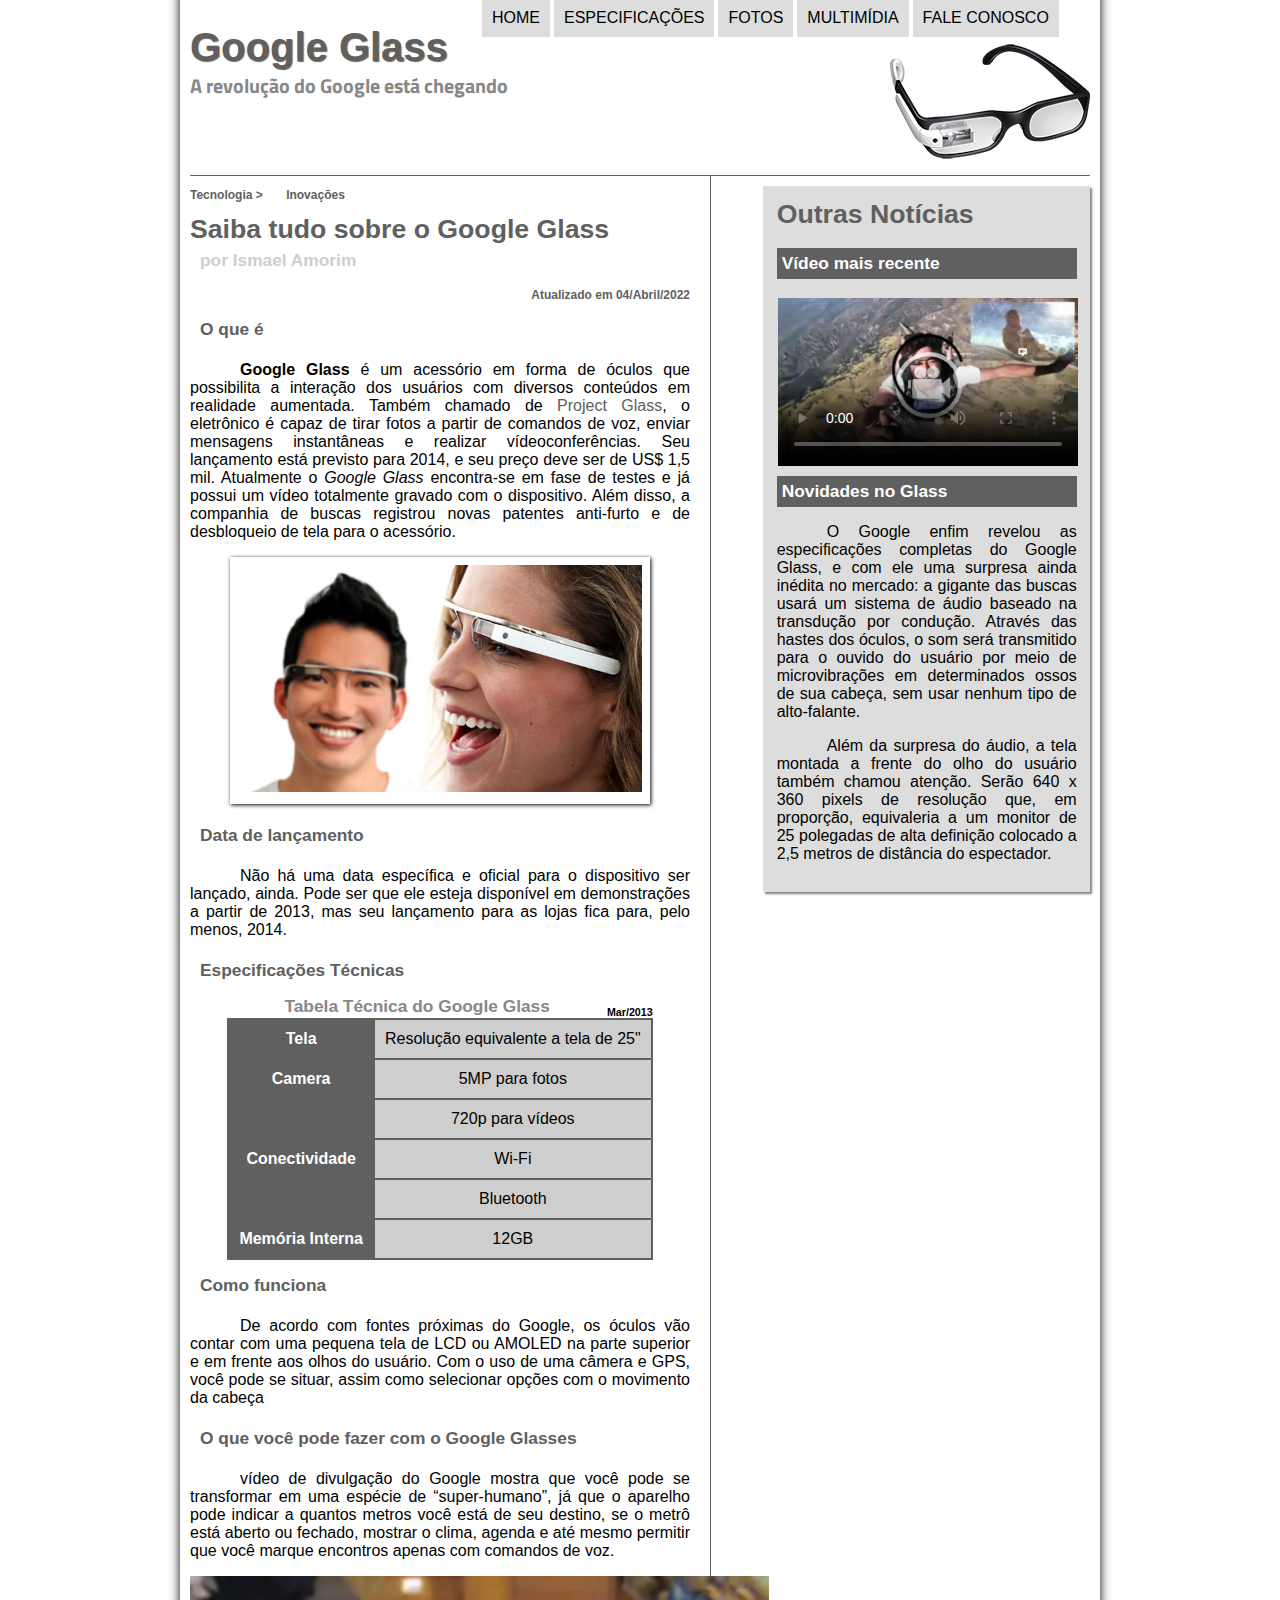
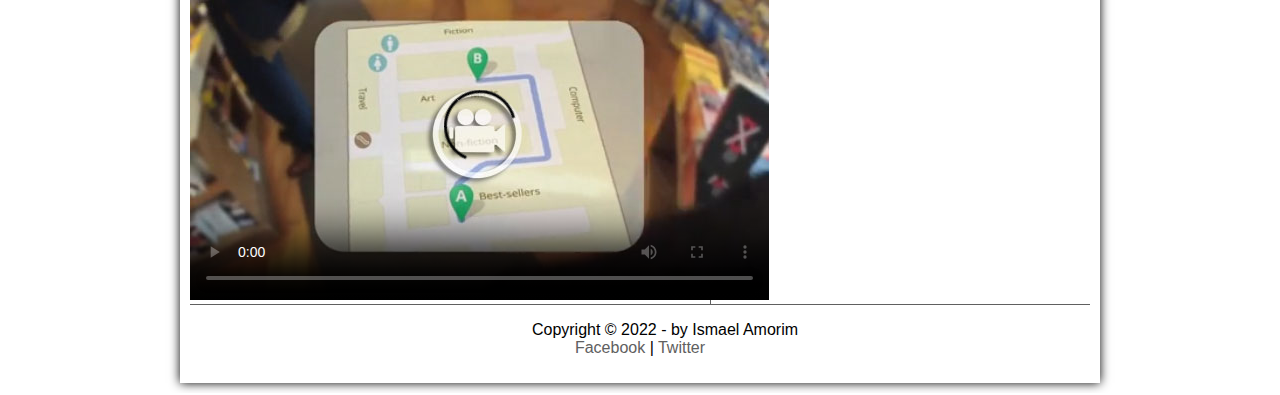
==== index.html @ ab48ccaa "GoogleGlass" ====
<!DOCTYPE html>
<html lang="pt-br">
<head>
    <meta charset="UTF-8"/>
    <title>tudo sobre google glass</title>
    <link rel="stylesheet" type="text/css" href="css/estilo.css"/>
    <link rel="stylesheet" type="text/css" href="css/media.css"/>

</head>
<script language="javascript" src="javascript/funcoes.js"></script>

<body>
<div id="interface">
    <header id="cabecalho" >
<hgroup>
<h1>Google Glass</h1>
<h2>A revolução do Google está chegando </h2>
</hgroup>
<img id="icone" src="imagens/glass-oculos-preto-peq.png">
<nav id="menu">
    <h1>Menu Principal</h1>
<ul>
    <li onmouseover="mudaFoto('imagens/Home.png')" onmouseout="mudaFoto('imagens/glass-oculos-preto-peq.png')"><a href="index.html">Home</a></li>
    <li onmouseover="mudaFoto('imagens/especificacoes.png')" onmouseout="mudaFoto('imagens/glass-oculos-preto-peq.png')"> <a href="specs.html">Especificações</a></li>
    <li onmouseover="mudaFoto('imagens/fotos.png')" onmouseout="mudaFoto('imagens/glass-oculos-preto-peq.png')"> <a href="fotos.html">Fotos</a></li>
    <li onmouseover="mudaFoto('imagens/multimidia.png')" onmouseout="mudaFoto('imagens/glass-oculos-preto-peq.png')"> <a href="multimidia.html">Multimídia</a></li>
    <li onmouseover="mudaFoto('imagens/contato.png')" onmouseout="mudaFoto('imagens/glass-oculos-preto-peq.png')"> <a href="fale-conosco.html">Fale conosco</a></li>
</ul>
</nav>
</header>

<section id="corpo">

<article id="noticia-principal">
    <header id="cabecalho-artigo">
<hgroup>

<h3>Tecnologia >  &nbsp; &nbsp; &nbsp; Inovações</h3>
<h1>Saiba tudo sobre o Google Glass</h1>
<h2>por Ismael Amorim</h2>
<h3 class="direita">Atualizado em 04/Abril/2022</h3>
</header>
</hgroup>

<h2>O que é</h2>
<p><span style="font-weight:900;" >Google Glass </span> é um acessório em forma de óculos que possibilita a interação dos usuários com diversos conteúdos em realidade aumentada. Também chamado de <a href="https:/google.com" target="_blank">Project Glass</a>, o eletrônico é capaz de tirar fotos a partir de comandos de voz, enviar mensagens instantâneas e realizar vídeo&shy;con&shy;ferên&shy;cias. Seu lançamento está previsto para 2014, e seu preço deve ser de US$ 1,5 mil. Atualmente o <em>Google Glass</em> encontra-se em fase de testes e já possui um vídeo totalmente gravado com o dispositivo. Além disso, a companhia de buscas registrou novas patentes anti-furto e de desbloqueio de tela para o acessório.</p>

<figure class="foto-legenda">
  
<img src="imagens/glass-quadro-homem-mulher.jpg"/>
<figcaption>
    <h3> Google Glass
        <p>Uma nova Maneira de Ver o Mundo</p>
    </h3>
</figcaption>
</figure>
<h2>Data de lançamento</h2>
<p> Não há uma data específica e oficial para o dispositivo ser lançado, ainda. Pode ser que ele esteja disponível em demonstrações a partir de 2013, mas seu lançamento para as lojas fica para, pelo menos, 2014.</p>

<h2>Especificações Técnicas</h2>
<table id="tabelaspec">
 <caption> Tabela Técnica do Google Glass <span>Mar/2013</span></caption>

<tr><td class="ce">Tela</td><td class="cd">Resolução equivalente a tela de 25"</td></tr>
<tr><td rowspan="2" class="ce">Camera</td><td class="cd">5MP para fotos</td></tr>
<tr><td class="cd"> 720p para vídeos</td></tr>
<tr><td rowspan="2" class="ce">Conectividade</td><td class="cd">Wi-Fi</td></tr>
<tr><td class="cd">Bluetooth</td></tr>
<tr><td class="ce"> Memória Interna</td><td class="cd">12GB</td></tr>
</table>

<h2>Como funciona</h2>
<p> De acordo com fontes próximas do Google, os óculos vão contar com uma pequena tela de LCD ou AMOLED na parte superior e em frente aos olhos do usuário. Com o uso de uma câmera e GPS, você pode se situar, assim como selecionar opções com o movimento da cabeça</p>

<h2>O que você pode fazer com o Google Glasses</h2>
<p> vídeo de divulgação do Google mostra que você pode se transformar em uma espécie de “super-humano<wbr/>”, já que o aparelho pode indicar a quantos metros você está de seu destino, se o metrô está aberto ou fechado, mostrar o clima, agenda e até mesmo permitir que você marque encontros apenas com comandos de voz.</p>

<div id="video-inicio">
    <video id="videoHome" controls="controls" poster="imagens/video-mini01.jpg">
    <source src="media/how-it-feels.mp4" type="video/mp4"/>
    <source src="media/how-it-feels.mp4" type="video/webm"/>
    <source src="media/how-it-feels.mp4" type="video/ogg"/>
    Desculpe, mas não foi possivel carregar o vídeo.

    </video>
</div>
</article>
</section>
<aside id="lateral">
<h1>Outras Notícias</h1>
<h2>Vídeo mais recente</h2>

<div id="video-inicio02">
    <video id="videoHome02" controls="controls" poster="imagens/video-mini02.jpg">
        <source src="media/one-day.mp4" type="video/mp4">
        <source src="media/one-day.mp4" type="video/webm">
        <source src="media/one-day.mp4" type="video/ogg">
        Desculpe, mas não foi possivel carregar o vídeo.
        
    </video>

</div>


<h2>Novidades no Glass</h2>
<p>O Google enfim revelou as especificações completas do Google Glass, e com ele uma surpresa ainda inédita no mercado: a gigante das buscas usará um sistema de áudio baseado na transdução por condução. Através das hastes dos óculos, o som será transmitido para o ouvido do usuário por meio de microvibrações em determinados ossos de sua cabeça, sem usar nenhum tipo de alto-falante.</p>

<p>Além da surpresa do áudio, a tela montada a frente do olho do usuário também chamou atenção. Serão 640 x 360 pixels de resolução que, em proporção, equivaleria a um monitor de 25 polegadas de alta definição colocado a 2,5 metros de distância do espectador.</p>
</aside>
<footer id="rodape">
<p>Copyright &copy; 2022 - by Ismael Amorim <br/>
<a href="http://facebook.com/cursosemvideo" target="_blank">Facebook </a>|
<a href="http://twitter.com/cursosemvideo" target="_blank">Twitter </a></p>
    
</footer>
 </div>
</body>
</html>
---- css/estilo.css ----
@charset "UTF-8";
@import url('https://fonts.googleapis.com/css2?family=Titillium+Web&display=swap');
@font-face {
    font-family: 'FonteLogo';
    src: url(../_fonts/bubblegum-sans-regular.otf);
}
    body {
    background-color: #ffffff;
    color: rgb(0, 0, 0);
    font-family: Arial, sans-serif;

}

    div#interface{
        width: 900px;
        background-color: white;
        margin: -20px auto 10px auto;
        box-shadow: 0px 0px 10px black;
        padding: 10px;

}
p {
    text-align: justify;
    text-indent: 50px;
}
a {
    color: #606060;
    text-decoration: none;
}

a:hover{
    text-decoration: underline;
}
/*    display:flex;
    list-style: none;
    text-transform: uppercase;
    position: relative;
    top: -120px;
    left: 290px;
    */
    
header#cabecalho img#icone {
    display: block;
    position:absolute;
    margin-left: 700px;
    top: 40px;

}
header#cabecalho{
border-bottom: 1px #606060 solid;
height: 150px;
background: url(../_imagens/glass-logo-peq.jpg) no-repeat 0px 80px;

}
header#cabecalho h1{
    font-family: "fontlogo", sans-serif;
    font-size: 30pt;
    color: #606060;
    text-shadow: 1px 1px 1px rgba(0, 0, 0, .6);
    padding: 0px;
    margin-bottom: 0px;
}

header#cabecalho h2{
    font-family: 'Titillium Web', sans-serif;
    color: #888888;
    font-size: 15pt;
    padding: 0px;
    margin-top: 0px;
}
/* Formatação de imagens com legenda */
figure.foto-legenda{
        position: relative;
        border: 8px solid white;
        box-shadow: 1px 1px 4px black;
        
    }
figure.foto-legenda img{
    width: 100%;
    height: 100%;
}
figure.foto-legenda figcaption{
    opacity: 0;
    position: absolute;
    top: 0px;
    background-color: rgba(0, 0, 0, 0.4);
    color: white;
    width: 100%;
    height: 100%;
    padding: 10px;
    box-sizing: border-box;
    transition: opacity 1s;
}
figure.foto-legenda:hover figcaption {
    opacity: 1;

}
/* Formatação do menu */
 nav#menu ul{
display: block;

 }
nav#menu ul {
    display:flex;
    list-style: none;
    text-transform: uppercase;
    position: relative;
    top: -120px;
    margin-left: 250px;
}
nav#menu li	{
    display: inline-block;
    background-color: #dddddd;
    padding: 10px;
    margin: 2px;
    transition: background-color 1s;
}

nav#menu li:hover {
background-color: #606060;
}
nav#menu h1{
display: none;
}

nav#menu a{
    color: black;
    text-decoration: none;
}

nav#menu a:hover{
    color: #ffffff;
}

section#corpo {
    display: block;
    width: 500px;
    float: left;
    border-right: 1px solid #606060;
    padding-right: 20px;
}

article#noticia-principal h2{
    font-size: 13pt;
    color: #606060;
    background-color: #ffffff;
    padding: 5px 0px 5px 10px;
    margin: 10px 0px 10px 0px;
}
header#cabecalho-artigo h1{
    font-family: 'FonteLogo', sans-serif;
    font-size: 20pt;
    color: #606060;
    margin-bottom: 0px;
    margin-top: 0px;
}

.direita {
    text-align: right;
}
header#cabecalho-artigo h2{
    font-size: 13pt;
    color: #cecece;
    background-color: #ffffff;
    margin: 0px;
}
header#cabecalho-artigo h3{
    font-size: 12px;
    color: #606060;
}


table#tabelaspec {
border: 1px solid #606060;
border-spacing: 0px;
margin-left: auto;
margin-right: auto;
}

table#tabelaspec td{
border: 1px solid #606060;
padding: 10px;
text-align: center;
vertical-align:middle;

}

table#tabelaspec td.ce{
    color: #ffffff;
    background-color: #606060;
    vertical-align: top;
    font-weight: bold;
}

table#tabelaspec td.cd {
    background-color:#cecece ;
}

table#tabelaspec caption{
    color: #888888;
    font-size: 13pt;
    font-weight: bolder;
}

table#tabelaspec caption span{
    display: block;
    float: right;
    color: #000000;
    font-size: 8pt;
    margin-top: 10px;

}

aside#lateral {
    display: block;
    width: 300px;
    float: right;
    background-color:#dddddd;
    padding: 10pt;
    margin-top: 10px;
    box-shadow: 2px 2px 2px rgba(0, 0, 0,.5);
}
aside#lateral h1{
    font-family: 'FonteLogo', sans-serif;
    font-size: 20pt;
    color: #606060;
    margin-top: 0px;
}
aside#lateral h2{
    background-color: #606060;
    font-size: 13pt;
    color: #ffffff;
    padding: 5px;    
}

footer#rodape {
    clear: both;
    border-top: 1px solid #606060;
}
footer#rodape p{
    text-align: center;
}
---- css/media.css ----
@charset "utf-8";

div#tv-radio{
    width: 900px;
    height: 580px;
    margin: auto;
    background: url("../_imagens/radio-tv.png") no-repeat;
}

audio#musica{
    display: block;
    position: relative;
    left: 570px ;
    top: 500px;
    width: 300px;
}

video#filme{
display: block;
position: relative;
left: 90px;
top: 85px;
width: 440px;

}
video#videoHome02{
    display: block;
    position: relative;
    left: 1px;
    top: 5px;
    width: 300px;
}
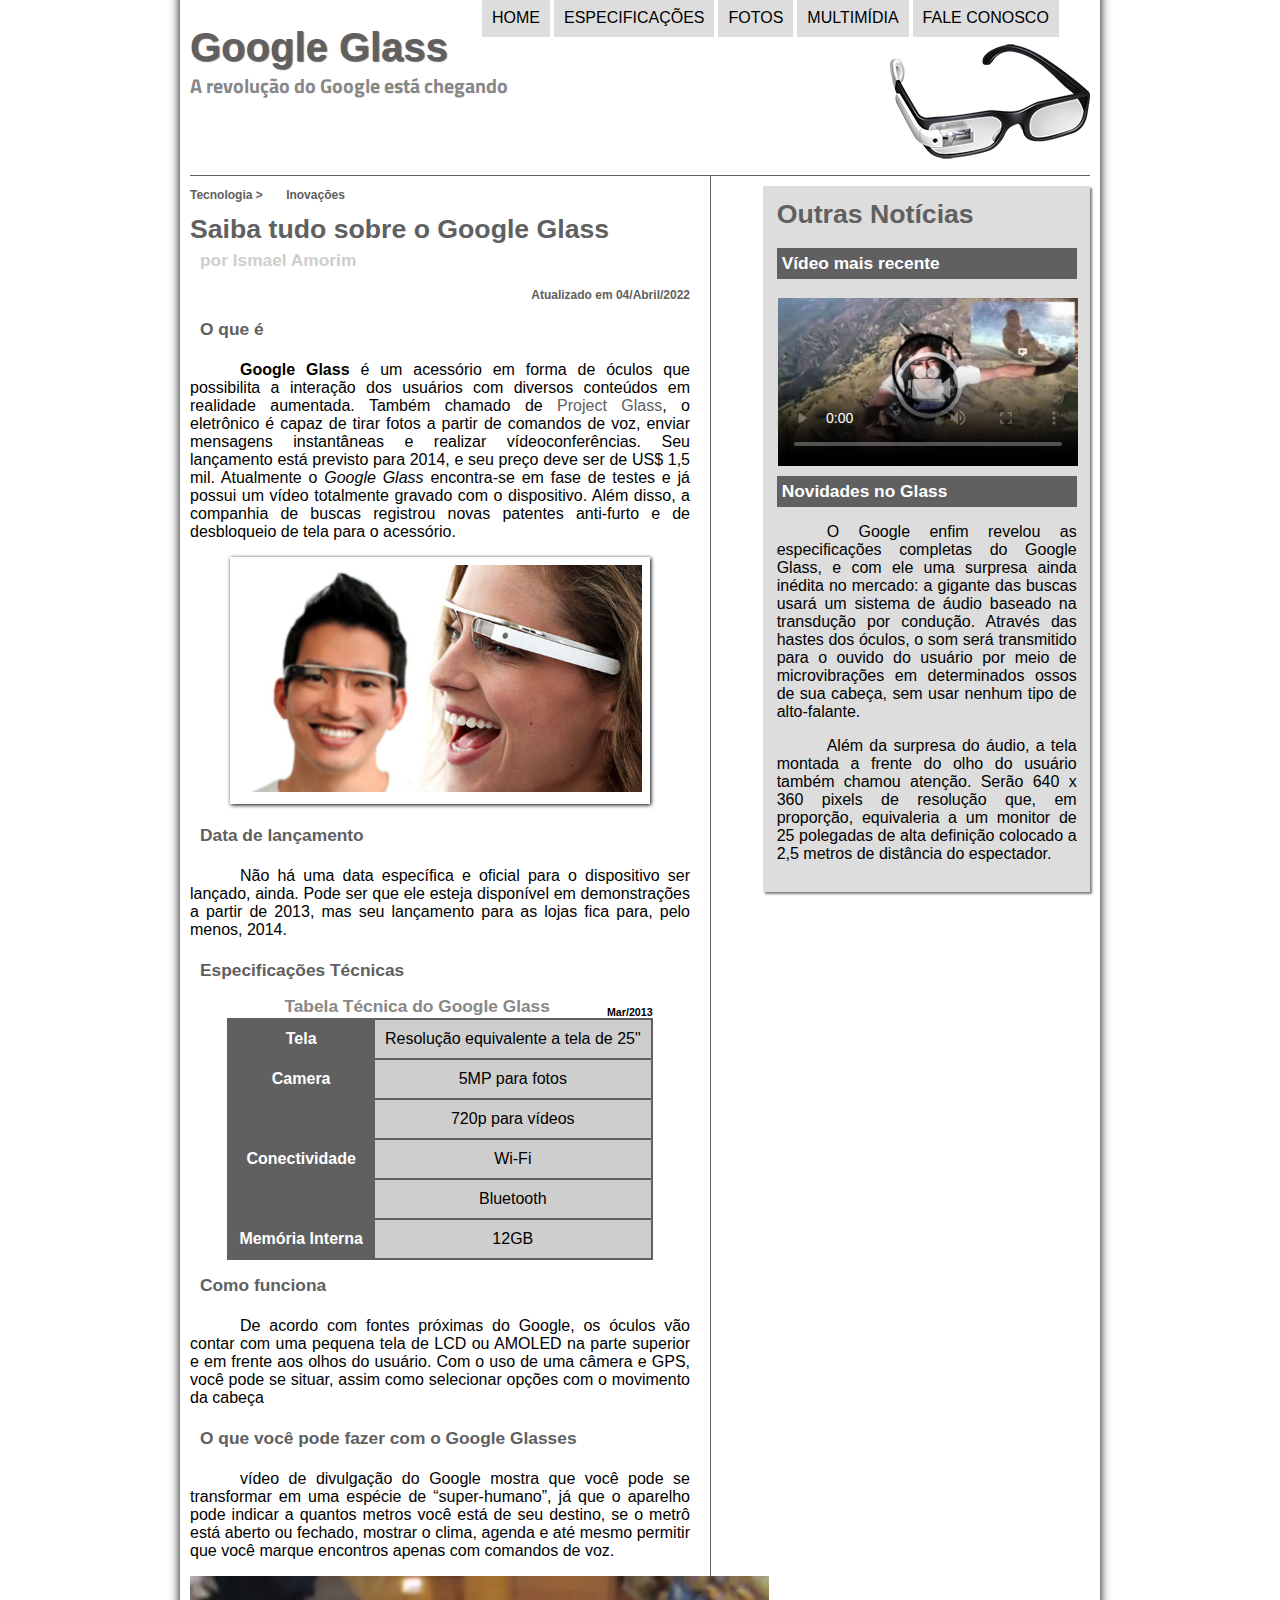
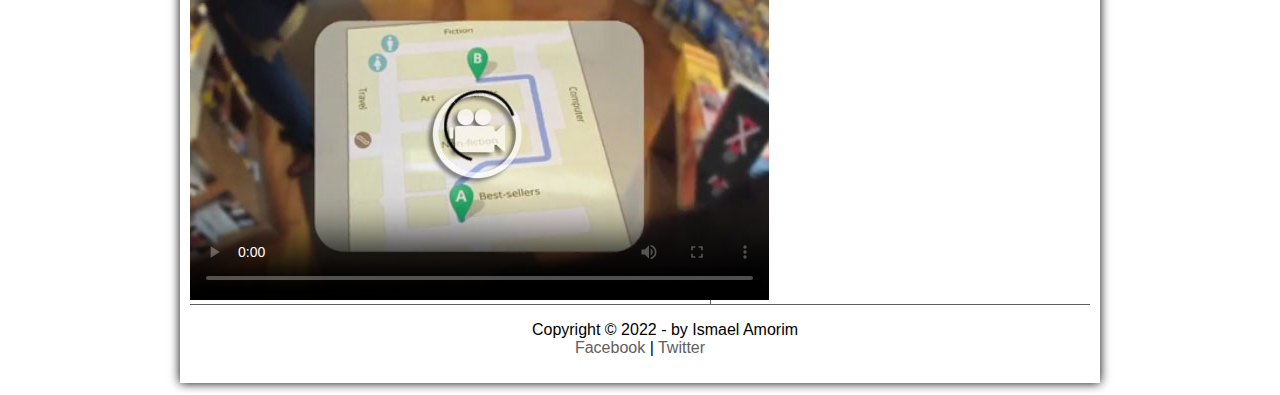
==== commit 15658ea4: "Update index.html" ====
--- a/index.html
+++ b/index.html
@@ -20,7 +20,7 @@
 <nav id="menu">
     <h1>Menu Principal</h1>
 <ul>
-    <li onmouseover="mudaFoto('imagens/Home.png')" onmouseout="mudaFoto('imagens/glass-oculos-preto-peq.png')"><a href="index.html">Home</a></li>
+    <li onmouseover="mudaFoto('imagens/home.png')" onmouseout="mudaFoto('imagens/glass-oculos-preto-peq.png')"><a href="index.html">Home</a></li>
     <li onmouseover="mudaFoto('imagens/especificacoes.png')" onmouseout="mudaFoto('imagens/glass-oculos-preto-peq.png')"> <a href="specs.html">Especificações</a></li>
     <li onmouseover="mudaFoto('imagens/fotos.png')" onmouseout="mudaFoto('imagens/glass-oculos-preto-peq.png')"> <a href="fotos.html">Fotos</a></li>
     <li onmouseover="mudaFoto('imagens/multimidia.png')" onmouseout="mudaFoto('imagens/glass-oculos-preto-peq.png')"> <a href="multimidia.html">Multimídia</a></li>
@@ -115,4 +115,4 @@
 </footer>
  </div>
 </body>
-</html>+</html>
